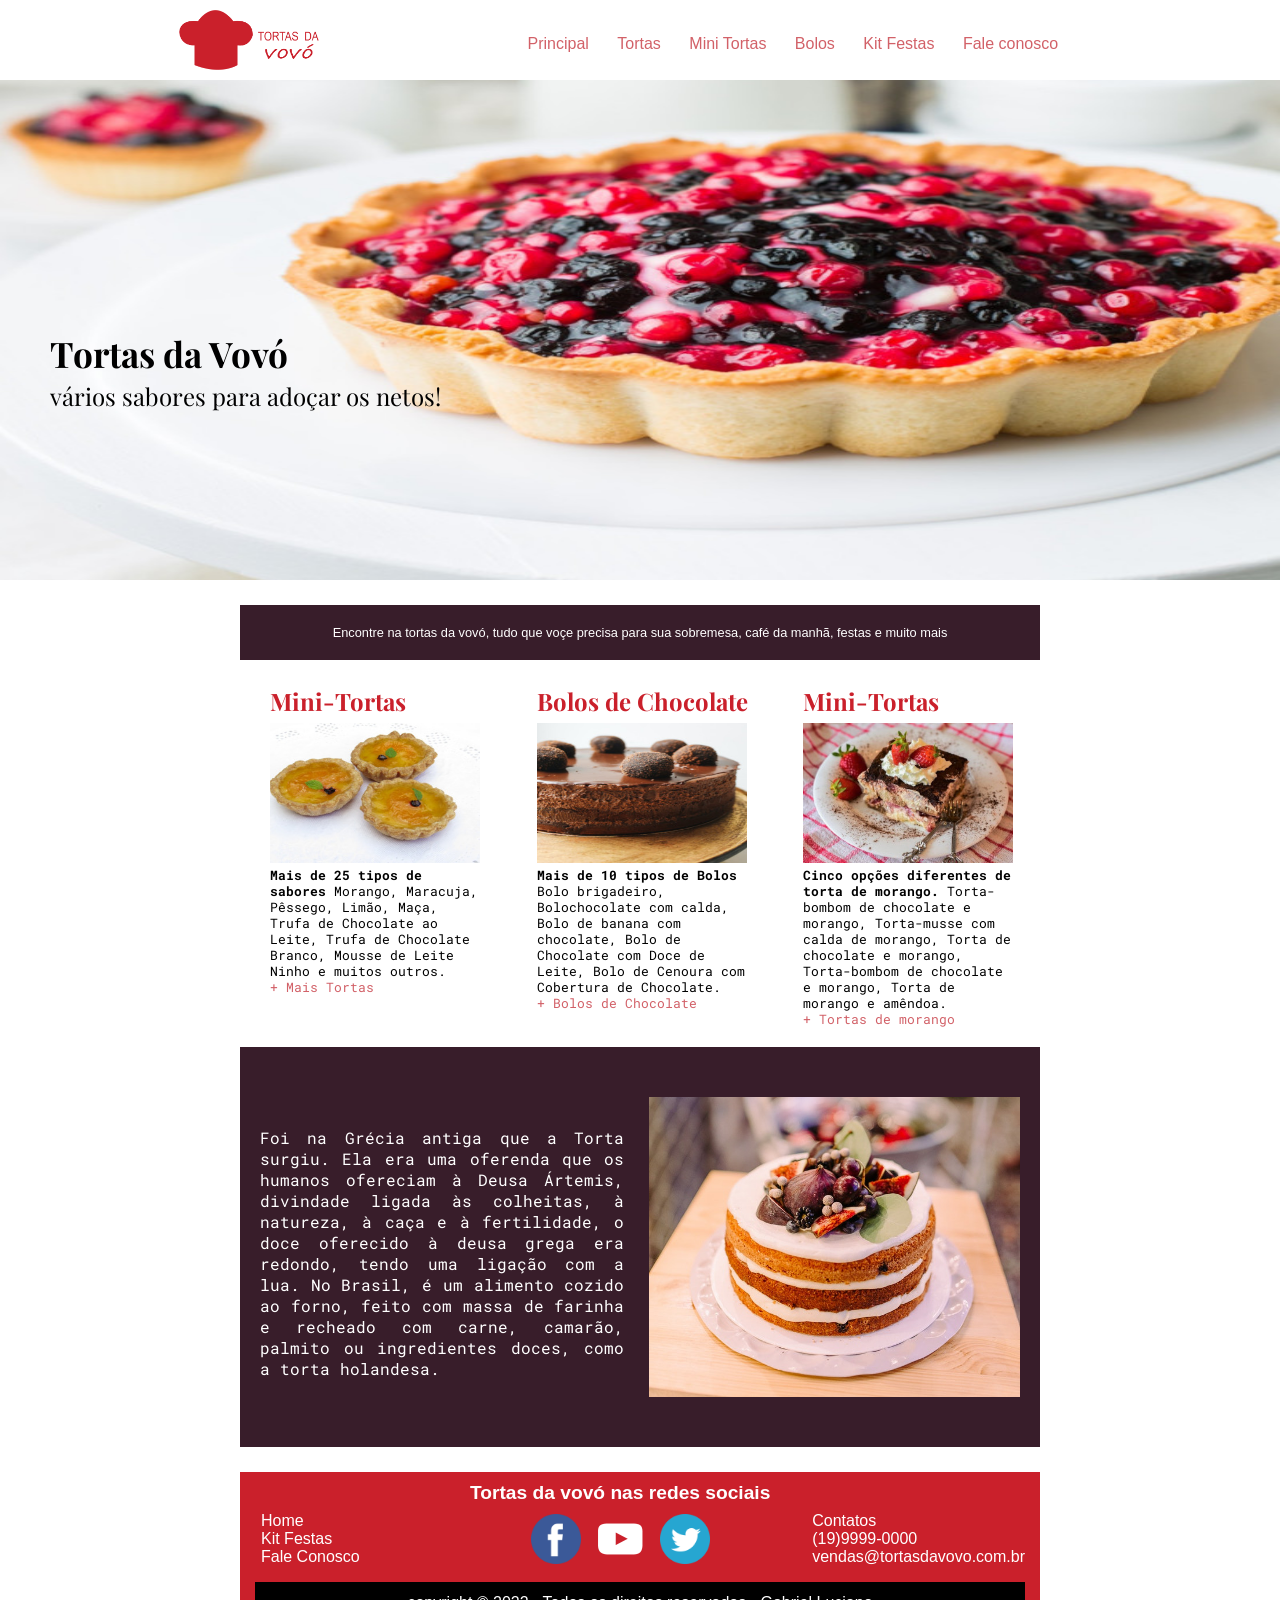
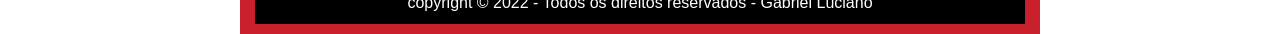
==== Bolos da vovó/index.html @ 07270bc1 "site bolo da vovó primeiro site desenvolvido" ====
<!DOCTYPE html>
<html lang="pt-br">
<head>
    <meta charset="UTF-8">
    <meta http-equiv="X-UA-Compatible" content="IE=edge">
    <meta name="viewport" content="width=device-width, initial-scale=1.0">
    <title>Tortas da VoVó</title>
    <link rel="shortcut icon" href="img/favicon.ico" type="image/x-icon">
    <link rel="stylesheet" href="style.css">
    <link rel="stylesheet" href="fonts/fonts.css">
</head>
<body>
    <header id="topo">
        <img src="img/logo.png" alt="logo" title="logo">
        <nav>
            <a href="index.html" target="_self">Principal</a>
            <a href="#" target="_self">Tortas</a>
            <a href="#" target="_self">Mini Tortas</a>
            <a href="#" target="_self">Bolos</a>
            <a href="#" target="_self">Kit Festas</a>
            <a href="#" target="_self">Fale conosco</a>
        </nav>
    </header>

    <article id="destaque">
        <img src="img/torta-tela-gg.jpg" alt="torta" id="img-torta">
        <h1>Tortas da Vovó</h1>
        <p>vários sabores para adoçar os netos!</p>
    </article>

    <main>
        <div id="destaque-txt">
            <p>Encontre na tortas da vovó, tudo que voçe precisa para sua sobremesa, café da manhã, festas e muito mais</p>
        </div>
        <section id="apresentacao">
            <div class="amostra">
                <h2>Mini-Tortas</h2>
                <img src="img/mini-tortas.jpg" alt="mini-tortas">
                 <p><span class="contraste">Mais de 25 tipos de sabores</span> Morango, Maracuja, Pêssego, Limão, Maça, Trufa de Chocolate ao Leite, Trufa de Chocolate Branco, Mousse de Leite Ninho e muitos outros.</p>
                 <p class="saiba-mais"><a href="#maistortas">+ Mais Tortas</a></p>
            </div>
            <div class="amostra">
                <h2>Bolos de Chocolate</h2>
                <img src="img/bolo-chocolate.jpg" alt="bolos de chocolate">
                <p><span class="contraste">Mais de 10 tipos de Bolos</span> Bolo brigadeiro, Bolochocolate com calda, Bolo de banana com chocolate, Bolo de Chocolate com Doce de Leite, Bolo de Cenoura com Cobertura de Chocolate.</p>
                <p class="saiba-mais"><a href="#bolosdechocolate">+ Bolos de Chocolate</a></p>
            </div>
            <div class="amostra">
                <h2>Mini-Tortas</h2>
                <img src="img/torta-morango.jpg" alt="tortas de morango">
                <p><span class="contraste">Cinco opções diferentes de torta de morango.</span> Torta-bombom de chocolate e morango, Torta-musse com calda de morango, Torta de chocolate e morango, Torta-bombom de chocolate e morango, Torta de morango e amêndoa.</p>
                <p class="saiba-mais"><a href="#tortasdemorango">+ Tortas de morango</a></p>
            </div>
        </section>
        
        <article>
            <div id="caixa">
                <p>Foi na Grécia antiga que a Torta surgiu. Ela era uma oferenda que os humanos ofereciam à Deusa Ártemis, divindade ligada às colheitas, à natureza, à caça e à fertilidade, o doce oferecido à deusa grega era redondo, tendo uma ligação com a lua. No Brasil, é um alimento cozido ao forno, feito com massa de farinha e recheado com carne, camarão, palmito ou ingredientes doces, como a torta holandesa.</p>
                <img src="img/torta.jpg" alt="torta">
            </div>
        </article>

        <footer>
            <nav>
                <ul>
                    <li><a href="#" target="_self">Home</a></li>
                    <li><a href="#" target="_self">Kit Festas</a></li>
                        <li><a href="#" target="_self">Fale Conosco</a></li>
                </ul>
            </nav>
            <div id="rd-social">
                <h2>Tortas da vovó nas redes sociais</h2>
                <a href="#" target="_blank" title="Tortas da vovó no Facebook"> <img src="img/facebook.png"alt="Tortas da vovó no Facebook" class="sociais facebook"></a>
                <a href="#" target="_blank" title="Tortas da vovó no Youtube"> <img src="img/youtube.png"alt="Tortas da vovó no Youtube" class="sociais youtube"></a>
                <a href="#" target="_blank" title="Tortas da vovó no Twitter"> <img src="img/twitter.png" alt="Tortas da vovó no Twitter" class="sociais twitter"></a>
            </div>
            
            <div id="contato">
                <p>Contatos</p>
                <p>(19)9999-0000</p>
                <p>vendas@tortasdavovo.com.br</p>
            </div>

            <div id="rd-destaque">
                <span>copyright ©️ 2022 - Todos os direitos reservados - Gabriel Luciano</span>
            </div>
        </footer>
    </main>
</body>
</html>
---- Bolos da vovó/style.css ----
@charset "UTF-8";

* { margin: 0; padding: 0; box-sizing: border-box; }

:root {
    --cor1: #D26168;
    --cor2: #CA202B;
    --cor3: #4A2225;
    --cor4: #381D2A;
    --cor5: #4A0C10;
}

body {
    font-family: Arial, Helvetica, sans-serif;
}

span.contraste {
    font-weight: bold;
}

ul, li {
    list-style: none;
}

/* cabeçalho topo */
header#topo {
    width: 80%;
    height: 80px;
    margin: auto;
    position: relative;
}
header#topo > img {
    width: 140px;
    height: 60px;
    margin-left: 5%;
    margin-top: 10px;
}

header#topo > nav {
    float: right;
    margin-top: 35px;
    margin-right: 8%;
}
header#topo > nav a {
    text-decoration: none;
    padding: 8px 12px;
    color: var(--cor1);
}
header#topo > nav a:hover {
    color: white;
    background-color: var(--cor2);
    border-radius: 12px;
    transition: .5s;
}

/* artigo chamativo */
article#destaque {
    width: 100%;
    height: 500px;
    position: relative;
}
article#destaque > #img-torta {
    width: 100%;
    height: 100%;
}
article#destaque > h1 {
    font-family: 'Playfair Display', serif;
    position: absolute;
    font-size: 2.2em;
    top: 250px;
    left: 50px;
}
article#destaque > p {
    font-family: 'Playfair Display', serif;
    position: absolute;
    font-size: 1.5em;
    top: 300px;
    left: 50px;
}

/* principais */
main {
    width: 800px;
    margin: auto;
}

main div#destaque-txt {
    background-color: var(--cor4);
    color: white;
    margin: 25px 0px;
    padding: 20px 10px;
    font-size: 0.8em;
    text-align: center;
}

/* seçoes */
section#apresentacao {
    width: 100%;
    position: relative;
    display: flex;
    margin-bottom: 20px;
}
section#apresentacao img {
    width: 210px;
    height: 140px;
    margin-right: 20px;
}
section#apresentacao div.amostra > h2 {
    text-align: left;
    font-family: 'Playfair Display', serif;
    color: var(--cor2);
    padding-bottom: 6px;
}
section#apresentacao div.amostra > p {
    text-align: left;
    font-size: 0.8em;
    max-width: 210px;
    font-family: 'Roboto Mono', monospace;
}
section#apresentacao p.saiba-mais > a {
    padding-top: 8px;
    text-decoration: none;
    color: var(--cor1);
    text-align: center;
}
section#apresentacao p.saiba-mais:hover {
    text-decoration: underline;
}
section#apresentacao div.amostra {
    flex: 1;
    margin-left: 30px;
}

/* outros artigos */
article div#caixa {
    background-color: var(--cor4);
    padding: 30px 20px;
    height: 400px;
    display: flex;
    position: relative;
}
article div#caixa > img {
    width: 400px;
    height: 300px;
    margin-top: 20px;
    margin-left: 25px;
    flex: 1;
}
article div#caixa > p {
    font-family: 'Roboto Mono', monospace;
    color: white;
    text-align: justify;
    flex: 1;
    margin-top: 50px;
}

/* roda pé */
footer {
    background-color: var(--cor2);
    color: white;
    padding: 10px 15px;
    margin-top: 25px;
    position: relative;
}
footer nav {
    position: absolute;
    top: 40px;
}
footer nav ul a {
    color: white;
    text-decoration: none;
    padding: 6px;
}
footer div#rd-social > h2 {
    font-size: 1.2em;
}
footer div#rd-social {
    position: absolute;
    text-align: center;
    padding-bottom: 15px;
    top: 10px;
    left: 230px;
}
footer div#rd-social a img.sociais {
    width: 50px;
    height: 50px;
    margin: 10px 5px;
}
footer div#contato {
    position: absolute;
    top: 40px;
    right: 15px;
}
footer div#rd-destaque {
    background-color: black;
    text-align: center;
    padding: 12px 0px;
    margin-top: 100px;
}
---- Bolos da vovó/fonts/fonts.css ----
@charset "UTF-8";

/* Titulos */
@import url('https://fonts.googleapis.com/css2?family=Playfair+Display:wght@400;500;600;700;800;900&display=swap');
/* font-family: 'Playfair Display', serif; */

/* Destaques */
@import url('https://fonts.googleapis.com/css2?family=Roboto+Mono:wght@100;200;300;400;500;600;700&display=swap');
/* font-family: 'Roboto Mono', monospace; */
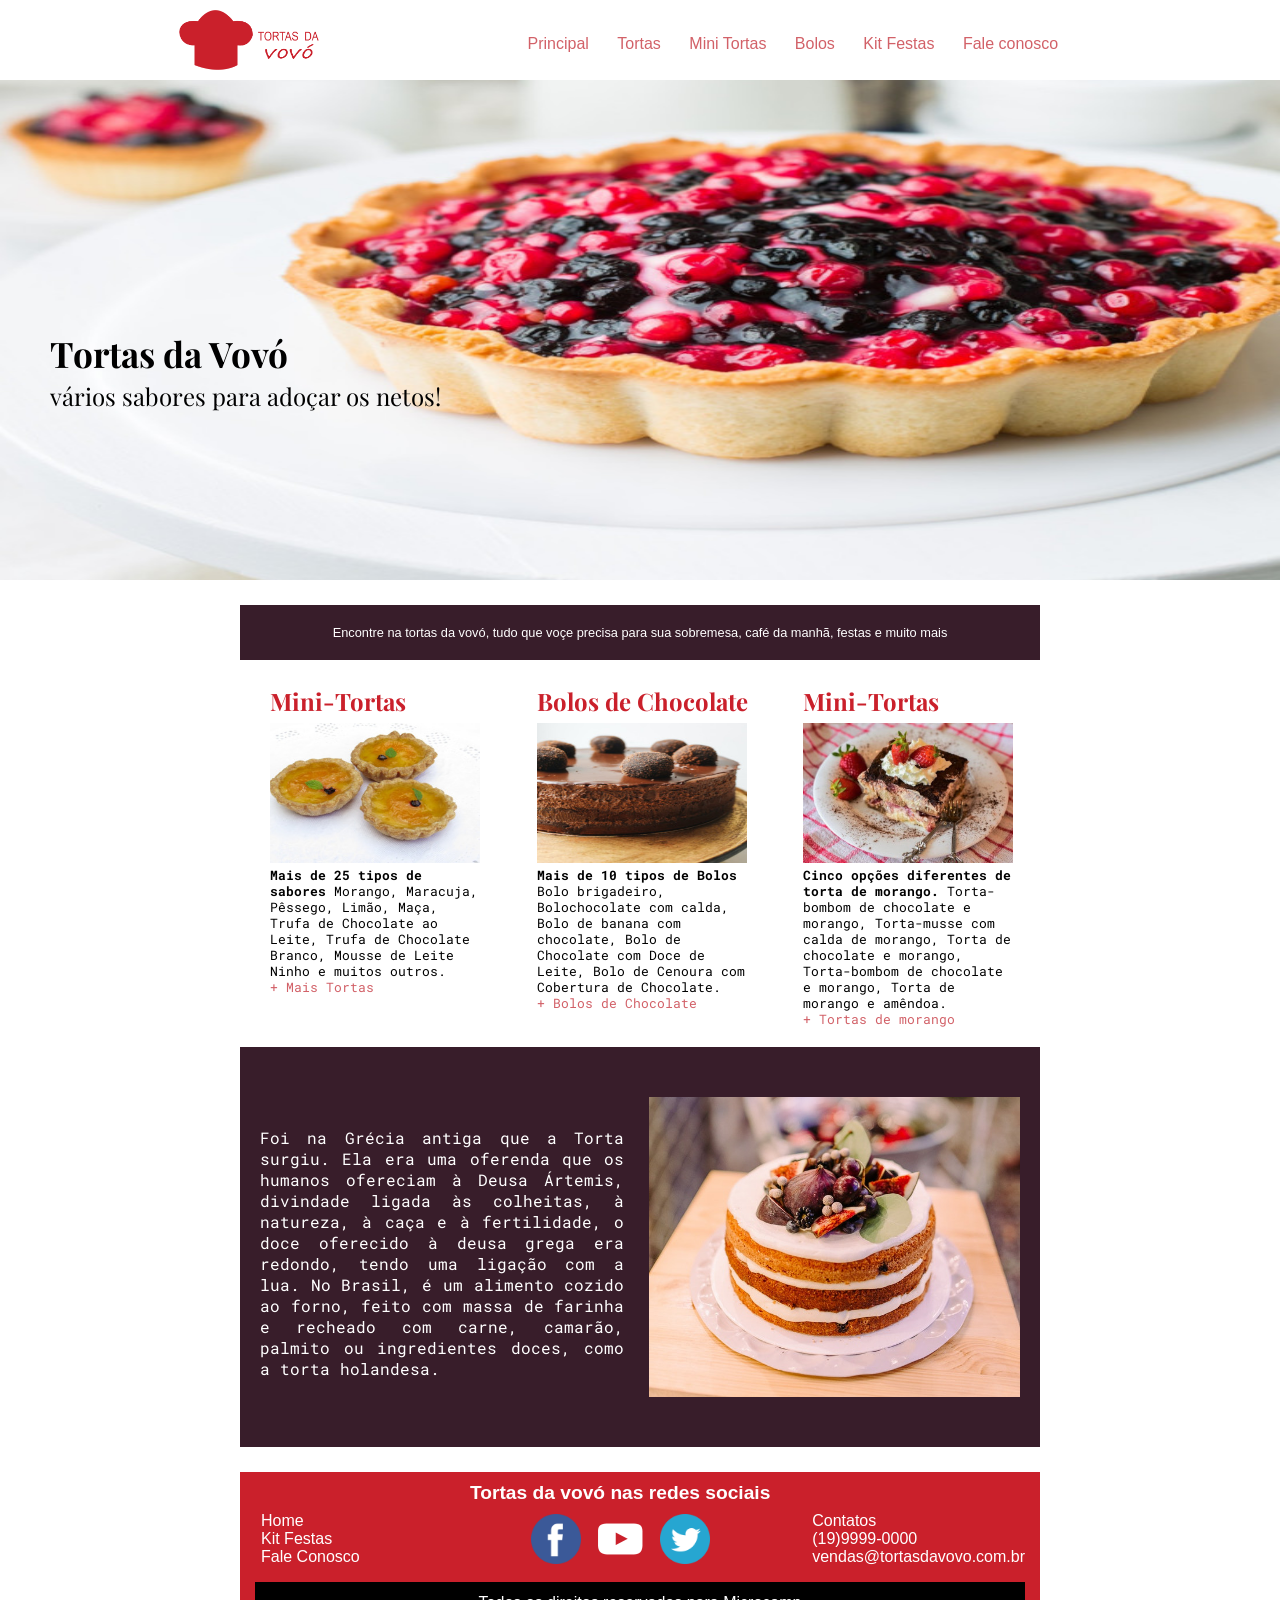
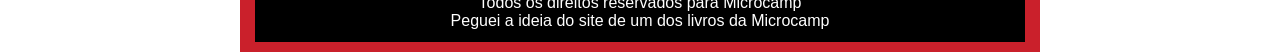
==== commit 8bca30e3: "mudanças no footer" ====
--- a/Bolos da vovó/index.html
+++ b/Bolos da vovó/index.html
@@ -82,7 +82,8 @@
             </div>
 
             <div id="rd-destaque">
-                <span>copyright ©️ 2022 - Todos os direitos reservados - Gabriel Luciano</span>
+                <span>Todos os direitos reservados para Microcamp </span><br>
+                <span>Peguei a ideia do site de um dos livros da Microcamp </span>
             </div>
         </footer>
     </main>
